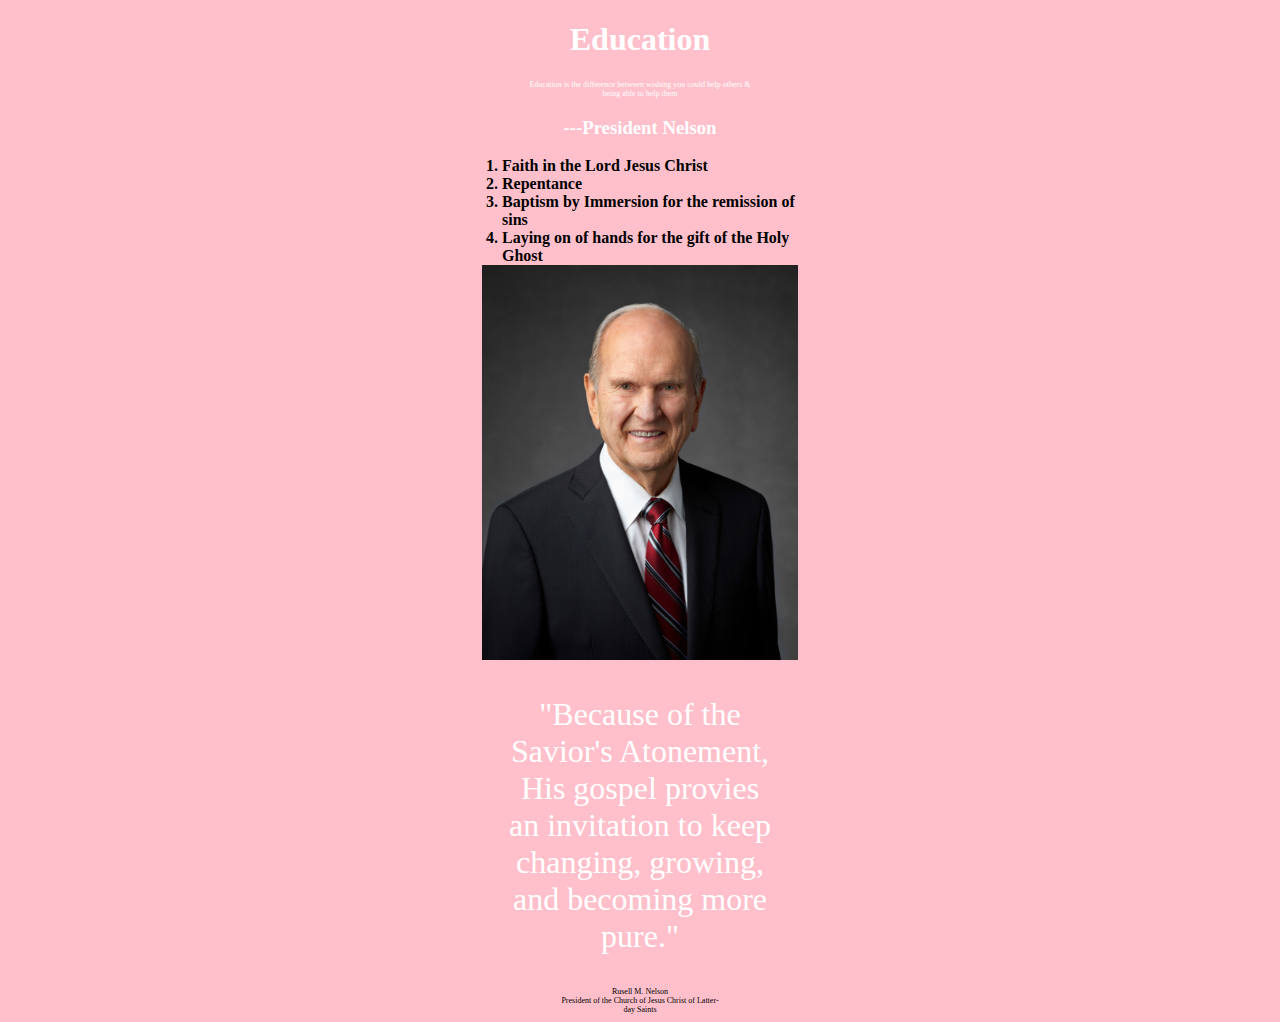
==== wwr/education.html @ 737c2396 "changes" ====
<!DOCTYPE html>
<html lang="en">
<head>
    <meta charset="UTF-8">
    <meta http-equiv="X-UA-Compatible" content="IE=edge">
    <meta name="viewport" content="width=device-width, initial-scale=1.0">
    <title>Document</title>
    <link type="text/css" rel="stylesheet" href="styles/education.css" />
</head>
<body>

    <h1 class = "white">
        <b>Education</b>
    </h1>
    <p class = "white" id = "first_quote">
        Education is the difference between wishing you could help others &<br>
        being able to help them
    </p>
    <h3 class = "white">
        <b>---President Nelson</b>
    </h3>
        <ol class = "list">
            <b><li>Faith in the Lord Jesus Christ<br></li></b>
            <b><li>Repentance<br></li></b>
            <b><li>Baptism by Immersion for the remission of sins<br></li></b>
            <b><li>Laying on of hands for the gift of the Holy Ghost<br></li></b>
        </ol>
    <img id = "image" src="images/russell_nelson_official_portrait_2018.jpeg">
    <p class = "white" id = "second_quote">
        "Because of the<br>
        Savior's Atonement,<br>
        His gospel provies<br>
        an invitation to keep<br>
        changing, growing,<br>
        and becoming more<br>
        pure."
    </p>
    <p id = "from">
        Rusell M. Nelson<br>
        President of the Church of Jesus Christ of Latter-<br>
        day Saints
    </p>
</body>
</html>
---- wwr/styles/education.css ----
html {
background: pink
}

.list{
    width: 25%;
    margin: 0 auto;
    text-align: left
}

body{
    text-align:center;
}

.white{
    color: white
}

#image{
    width: 25%
}

#first_quote{
    font-size: 50%
}

#second_quote{
    font-size: 200%
}

#from{
    font-size: 50%;
}
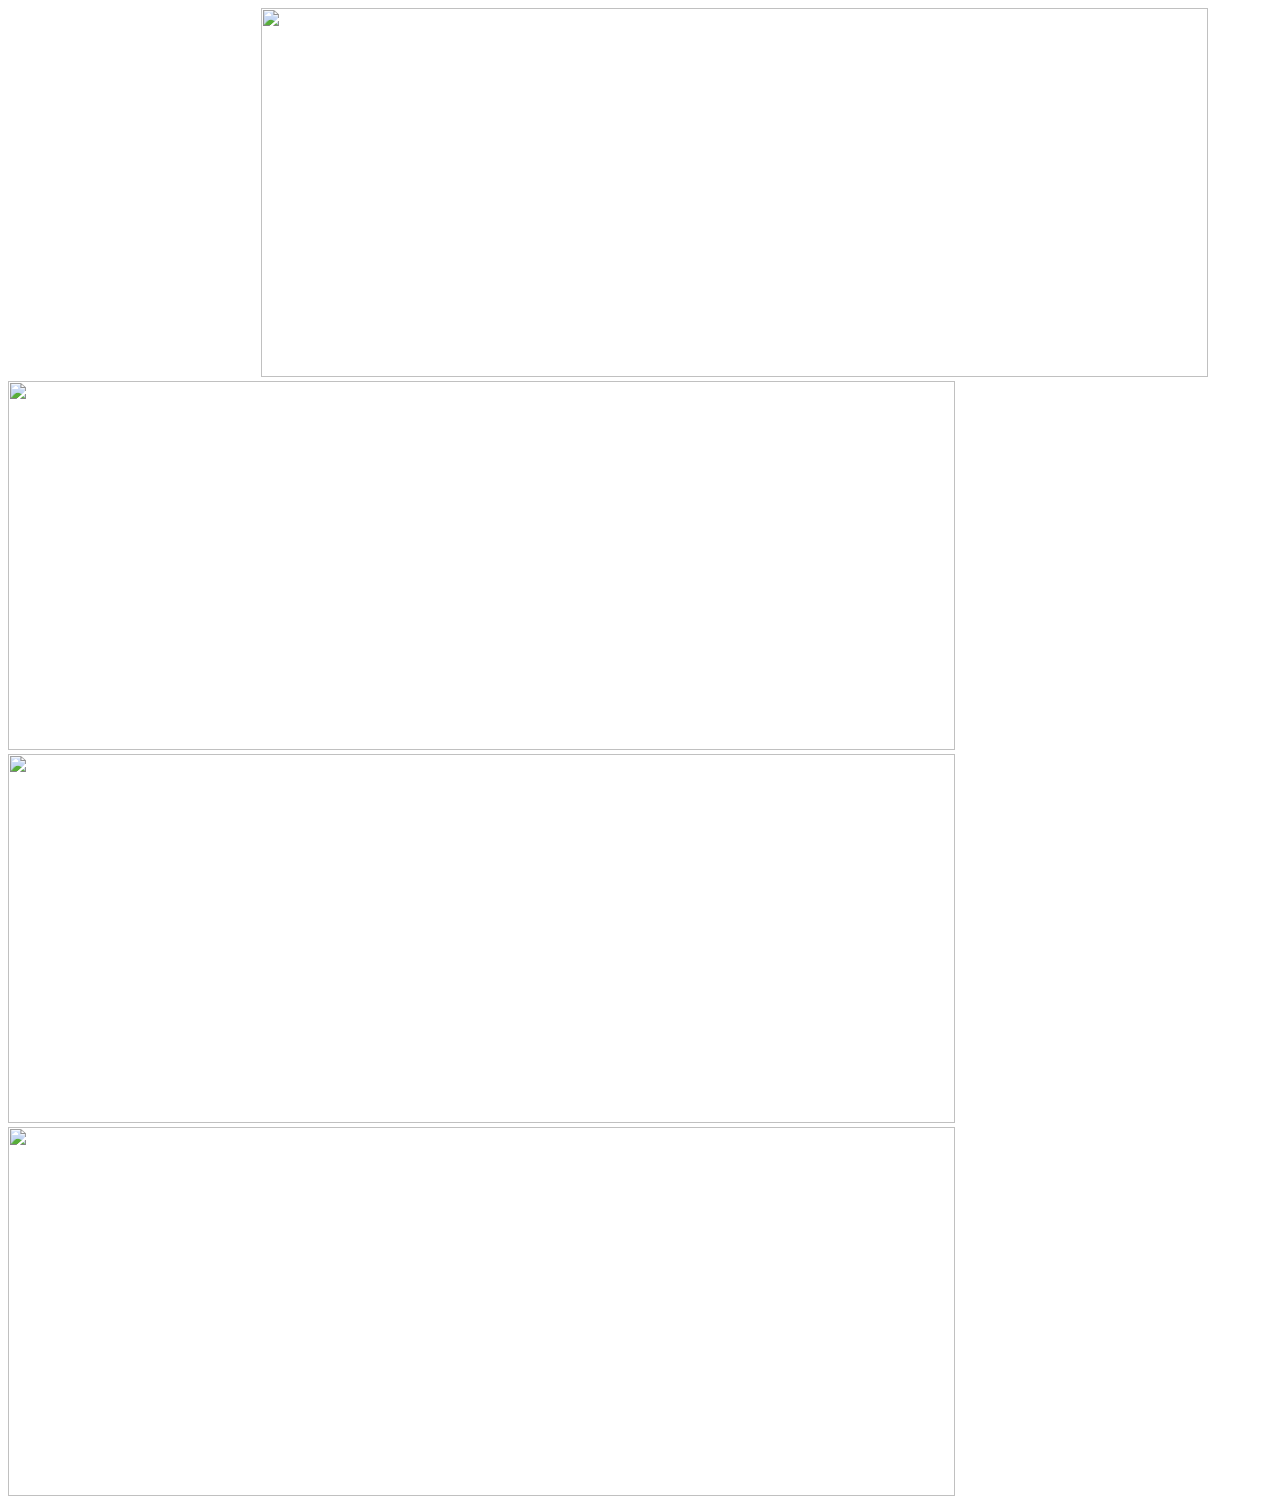
==== commit a484b000: "chages" ====
--- a/wwr/education.html
+++ b/wwr/education.html
@@ -8,37 +8,13 @@
     <link type="text/css" rel="stylesheet" href="styles/education.css" />
 </head>
 <body>
-
-    <h1 class = "white">
-        <b>Education</b>
-    </h1>
-    <p class = "white" id = "first_quote">
-        Education is the difference between wishing you could help others &<br>
-        being able to help them
-    </p>
-    <h3 class = "white">
-        <b>---President Nelson</b>
-    </h3>
-        <ol class = "list">
-            <b><li>Faith in the Lord Jesus Christ<br></li></b>
-            <b><li>Repentance<br></li></b>
-            <b><li>Baptism by Immersion for the remission of sins<br></li></b>
-            <b><li>Laying on of hands for the gift of the Holy Ghost<br></li></b>
-        </ol>
-    <img id = "image" src="images/russell_nelson_official_portrait_2018.jpeg">
-    <p class = "white" id = "second_quote">
-        "Because of the<br>
-        Savior's Atonement,<br>
-        His gospel provies<br>
-        an invitation to keep<br>
-        changing, growing,<br>
-        and becoming more<br>
-        pure."
-    </p>
-    <p id = "from">
-        Rusell M. Nelson<br>
-        President of the Church of Jesus Christ of Latter-<br>
-        day Saints
-    </p>
+    <div>
+        <img class = "pic" src="https://byui-wdd.github.io/wdd130/ice/w05_circles.jpg" width="947" height="369">
+    </div>
+    <div class = "pic2">
+        <img src ="https://byui-wdd.github.io/wdd130/ice/w05_ice_image_desk.jpg" width="947" height="369">
+        <img src ="https://byui-wdd.github.io/wdd130/ice/w05_ice_image_graphic.png" width="947" height="369">
+        <img src ="https://byui-wdd.github.io/wdd130/ice/w05_ice_image_person.jpg" width="947" height="369">
+    </div>
 </body>
 </html>--- a/wwr/styles/education.css
+++ b/wwr/styles/education.css
@@ -1,33 +1,9 @@
-html {
-background: pink
+body {
+    background: #ffffff; 
+    height: 100%;
 }
 
-.list{
-    width: 25%;
-    margin: 0 auto;
-    text-align: left
+.pic {
+    margin-left: 20%;
 }
 
-body{
-    text-align:center;
-}
-
-.white{
-    color: white
-}
-
-#image{
-    width: 25%
-}
-
-#first_quote{
-    font-size: 50%
-}
-
-#second_quote{
-    font-size: 200%
-}
-
-#from{
-    font-size: 50%;
-}
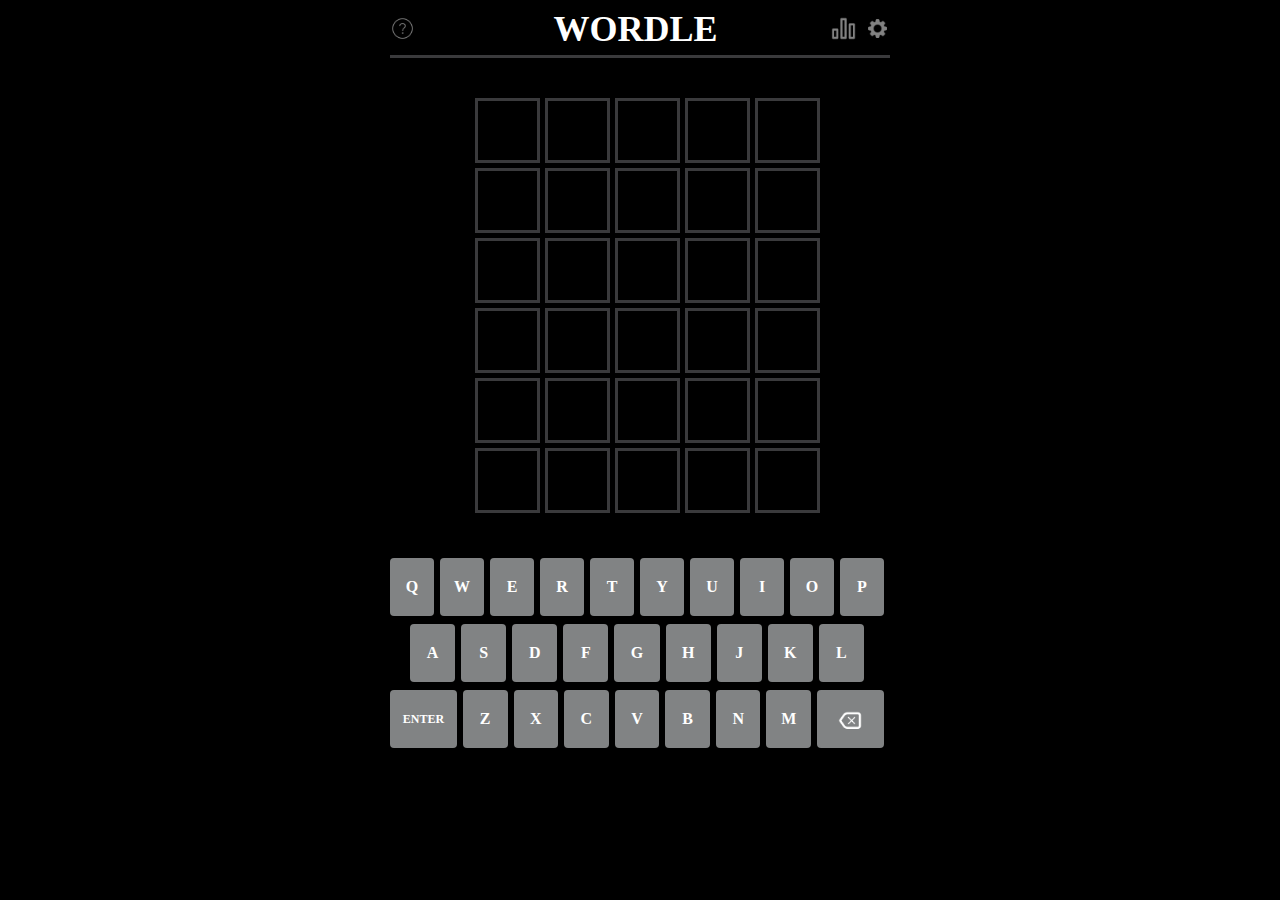
==== commit dd2c5445: "changes" ====
--- a/wwr/education.html
+++ b/wwr/education.html
@@ -7,14 +7,97 @@
     <title>Document</title>
     <link type="text/css" rel="stylesheet" href="styles/education.css" />
 </head>
+
 <body>
-    <div>
-        <img class = "pic" src="https://byui-wdd.github.io/wdd130/ice/w05_circles.jpg" width="947" height="369">
+    <header>
+        
+    <div class="title">
+        <div>
+            <img class = "help" src ="images2/help.png" width= "20px"/>
+        </div> 
+        <div class = "word">
+            WORDLE
+        </div>
+        <div>
+            <img src ="images2/chart.png" width= "20px"/>
+            <img src ="images2/settings.png" width= "20px"/>
+        </div>
     </div>
-    <div class = "pic2">
-        <img src ="https://byui-wdd.github.io/wdd130/ice/w05_ice_image_desk.jpg" width="947" height="369">
-        <img src ="https://byui-wdd.github.io/wdd130/ice/w05_ice_image_graphic.png" width="947" height="369">
-        <img src ="https://byui-wdd.github.io/wdd130/ice/w05_ice_image_person.jpg" width="947" height="369">
+    </header>
+    <div id="board-container">
+        <div id="board"> 
+            <div class = "box"></div>
+            <div class = "box"></div>
+            <div class = "box"></div>
+            <div class = "box"></div>
+            <div class = "box"></div>
+            <div class = "box"></div>
+            <div class = "box"></div>
+            <div class = "box"></div>
+            <div class = "box"></div>
+            <div class = "box"></div>
+            <div class = "box"></div>
+            <div class = "box"></div>
+            <div class = "box"></div>
+            <div class = "box"></div>
+            <div class = "box"></div>
+            <div class = "box"></div>
+            <div class = "box"></div>
+            <div class = "box"></div>
+            <div class = "box"></div>
+            <div class = "box"></div>
+            <div class = "box"></div>
+            <div class = "box"></div>
+            <div class = "box"></div>
+            <div class = "box"></div>
+            <div class = "box"></div>
+            <div class = "box"></div>
+            <div class = "box"></div>
+            <div class = "box"></div>
+            <div class = "box"></div>
+            <div class = "box"></div>
+        </div>
+    </div>
+    <div id = "keyboard">
+            <div class = "row">
+                <div class = "key">Q</div>
+                <div class = "key">W</div>
+                <div class = "key">E</div>
+                <div class = "key">R</div>
+                <div class = "key">T</div>
+                <div class = "key">Y</div>
+                <div class = "key">U</div>
+                <div class = "key">I</div>
+                <div class = "key">O</div>
+                <div class = "key">P</div>
+            </div>
+            <div class = "row">
+                <div class = "space"></div>
+                <div class = "key">A</div>
+                <div class = "key">S</div>
+                <div class = "key">D</div>
+                <div class = "key">F</div>
+                <div class = "key">G</div>
+                <div class = "key">H</div>
+                <div class = "key">J</div>
+                <div class = "key">K</div>
+                <div class = "key">L</div>
+                <div class = "space"></div>
+            </div>
+            <div class = "row">
+                <div class = "key-enter">ENTER</div>
+                <div class = "key">Z</div>
+                <div class = "key">X</div>
+                <div class = "key">C</div>
+                <div class = "key">V</div>
+                <div class = "key">B</div>
+                <div class = "key">N</div>
+                <div class = "key">M</div>
+                <div class = "backspace">
+                    <img src="images2/backspace.png"/>
+                </div>
+            </div>
+        </div>
     </div>
 </body>
 </html>--- a/wwr/styles/education.css
+++ b/wwr/styles/education.css
@@ -1,9 +1,129 @@
 body {
-    background: #ffffff; 
+    background: black; 
     height: 100%;
 }
-
-.pic {
-    margin-left: 20%;
+header{
+    text-align: center;
 }
 
+div img{
+    width: 25px;
+    height: 25px;
+    color: white;
+}
+.word {
+    margin: 0 auto;
+}
+
+.help {
+    margin-right: 25px;
+}
+.title {
+    box-sizing: border-box;
+    color: white;
+    width: 500px;
+    height: 50px;
+    font-size: 36px;
+    font-weight: 700;
+    border-bottom-style: solid;
+    border-bottom-color: #3a3a3c;
+    display: inline-flex;
+    
+}
+
+#board-container {
+    display: flex;
+    justify-content: center;
+    align-items: center;
+    flex-grow: 1;
+    margin-top: 30px;
+}
+
+#board {
+    display: grid;
+    grid-template-columns: repeat(5,1fr);
+    grid-template-rows: repeat(6,1fr);
+    width: 350px;
+    height: 420px;
+    grid-gap: 5px;
+    padding: 10px;
+    box-sizing: border-box;
+}
+
+.box {
+    display: inline-block;
+    width: 59px;
+    height: 59px;
+    border-style: solid;
+    border-color: #3a3a3c;
+
+}
+ 
+
+#keyboard {
+   margin: 0 auto;
+   margin-top: 50px;
+   width: 500px;
+   height: 200px;
+}
+
+.row {
+    display: flex;
+    width:100%;
+    margin: 0 auto 8px;  
+    align-items: center; 
+    flex-grow: 1.5;
+}
+
+.key {
+    font-weight: bold;
+    border: 0;
+    padding: 0;
+    margin: 0 6px 0 0;
+    height: 58px;
+    border-radius: 4px;
+    background-color: #818384;
+    display: flex;
+    flex: 1;
+    justify-content: center;
+    align-items: center;
+    text-transform: uppercase;
+    color: white;
+}
+
+.space {
+    width: 4%;
+    height: 58px;
+}
+
+.key-enter{
+    font-weight: bold;
+    font-size: 12px;
+    border: 0;
+    padding: 0;
+    margin: 0 6px 0 0;
+    height: 58px;
+    border-radius: 4px;
+    background-color: #818384;
+    display: flex;
+    flex: 1;
+    justify-content: center;
+    align-items: center;
+    text-transform: uppercase;
+    color: white;
+    flex-grow: 1.5;
+}
+
+.backspace {
+    border: 0;
+    padding: 0;
+    margin: 0 6px 0 0;
+    height: 58px;
+    border-radius: 4px;
+    background-color: #818384;
+    display: flex;
+    flex: 1;
+    justify-content: center;
+    align-items: center;
+    flex-grow: 1.5;
+}